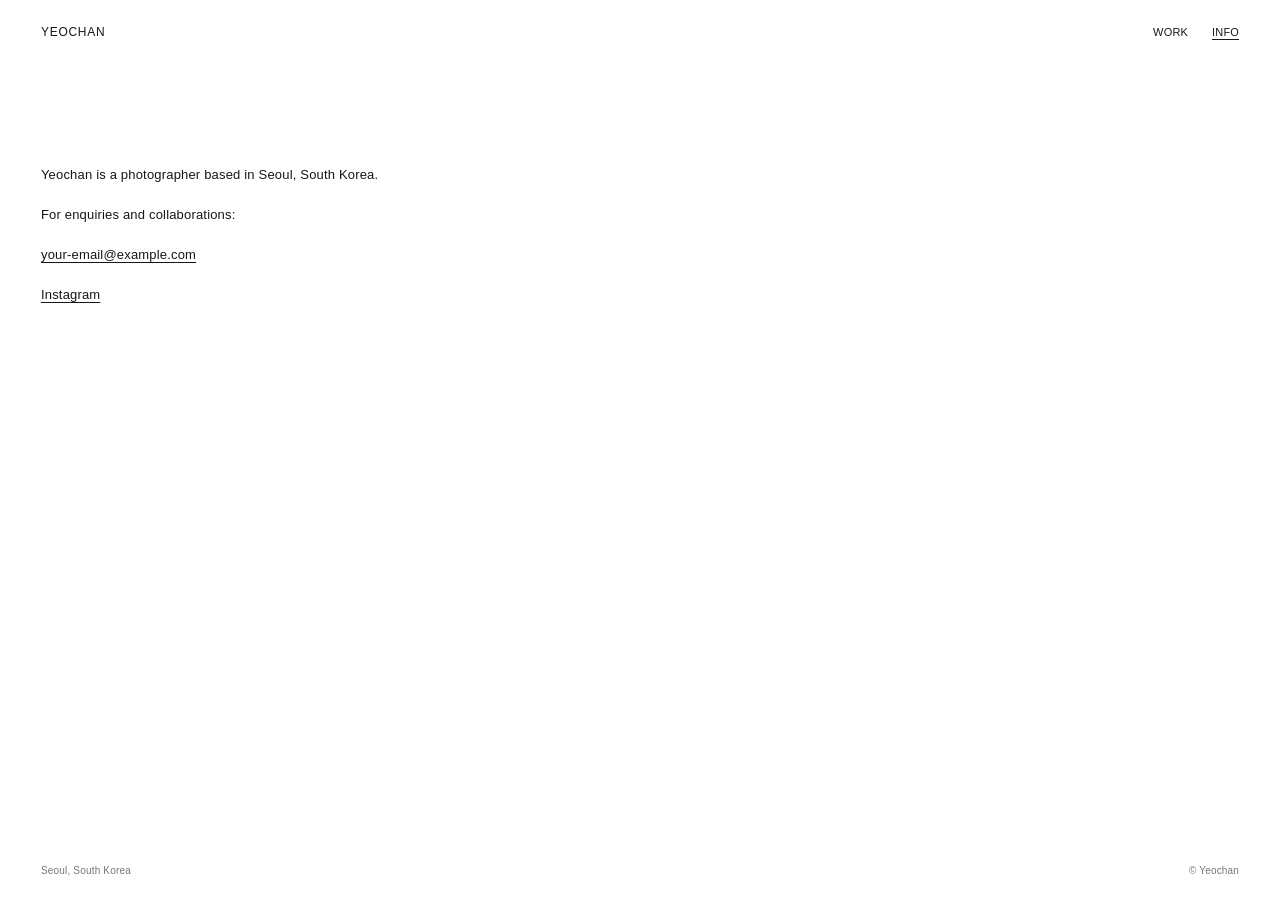
==== info.html @ 270a9ecd "Add files via upload" ====
<!doctype html>
<html lang="en">
<head>
  <meta charset="utf-8">
  <meta name="viewport" content="width=device-width, initial-scale=1">
  <meta name="description" content="Information and contact for photographer Yeochan.">
  <title>Info — Yeochan</title>
  <link rel="stylesheet" href="style.css">
  <script src="site-config.js" defer></script>
</head>
<body>
  <header class="site-header">
    <a class="wordmark" href="index.html">YEOCHAN</a>
    <nav aria-label="Main navigation">
      <a href="work.html">WORK</a>
      <a class="active" href="info.html">INFO</a>
    </nav>
  </header>

  <main class="info-main">
    <p>Yeochan is a photographer based in Seoul, South Korea.</p>
    <p>For enquiries and collaborations:</p>
    <p><a href="mailto:your-email@example.com">your-email@example.com</a></p>
    <p><a href="https://www.instagram.com/" target="_blank" rel="noreferrer">Instagram</a></p>
  </main>

  <footer class="site-footer">
    <span>Seoul, South Korea</span>
    <span>© <span id="year"></span> Yeochan</span>
  </footer>
</body>
</html>
---- style.css ----
:root {
  color-scheme: light;
  --page-bg: #fff;
  --text: #171717;
  --muted: #777;
  --page-gutter: clamp(18px, 3.2vw, 48px);
}

* { box-sizing: border-box; }

html, body {
  margin: 0;
  min-height: 100%;
  background: var(--page-bg);
  color: var(--text);
}

body {
  min-height: 100vh;
  display: flex;
  flex-direction: column;
  padding: 0 var(--page-gutter);
  font-family: Arial, Helvetica, sans-serif;
  font-size: 12px;
  font-weight: 400;
  letter-spacing: .015em;
}

a {
  color: inherit;
  text-decoration: none;
}

a:hover { opacity: .55; }

.site-header {
  width: 100%;
  display: flex;
  align-items: center;
  justify-content: space-between;
  padding: 25px 0;
  flex: 0 0 auto;
}

.wordmark {
  font-size: 12px;
  letter-spacing: .06em;
}

.site-header nav {
  display: flex;
  gap: 24px;
}

.site-header nav a { font-size: 11px; }
.site-header nav a.active { text-decoration: underline; text-underline-offset: 3px; }

.home-main {
  flex: 1;
  display: flex;
  align-items: center;
  justify-content: center;
  min-height: 0;
  padding: 20px 0 35px;
}

.home-image-wrap {
  width: 100%;
  height: 100%;
  min-height: 300px;
  display: flex;
  align-items: center;
  justify-content: center;
}

.home-image {
  display: block;
  max-width: min(100%, 1100px);
  max-height: calc(100vh - 145px);
  width: auto;
  height: auto;
  object-fit: contain;
}

.work-main {
  width: 100%;
  flex: 1;
  padding: 24px 0 55px;
}

.work-grid {
  display: grid;
  grid-template-columns: repeat(3, minmax(0, 1fr));
  column-gap: 12px;
  row-gap: 34px;
  align-items: start;
}

.work-item {
  display: block;
  min-width: 0;
}

.work-item img {
  display: block;
  width: 100%;
  height: auto;
}

.image-error {
  color: var(--muted);
  line-height: 1.6;
  text-align: center;
  margin: 70px auto;
}

.image-error code {
  font-size: 11px;
  color: var(--text);
}

.info-main {
  flex: 1;
  max-width: 440px;
  padding: 100px 0 60px;
  font-size: 13px;
  line-height: 1.7;
}

.info-main p { margin: 0 0 18px; }
.info-main a { text-decoration: underline; text-underline-offset: 3px; }

.site-footer {
  display: flex;
  justify-content: space-between;
  padding: 18px 0 24px;
  color: var(--muted);
  font-size: 10px;
  flex: 0 0 auto;
}

@media (max-width: 800px) {
  .work-grid { grid-template-columns: repeat(2, minmax(0, 1fr)); }
}

@media (max-width: 520px) {
  body { font-size: 11px; }
  .site-header { padding: 20px 0; }
  .site-header nav { gap: 18px; }
  .home-main { padding: 15px 0 25px; }
  .home-image { max-width: 100%; max-height: calc(100vh - 125px); }
  .work-main { padding-top: 15px; }
  .work-grid { column-gap: 8px; row-gap: 20px; }
  .info-main { padding-top: 70px; }
}
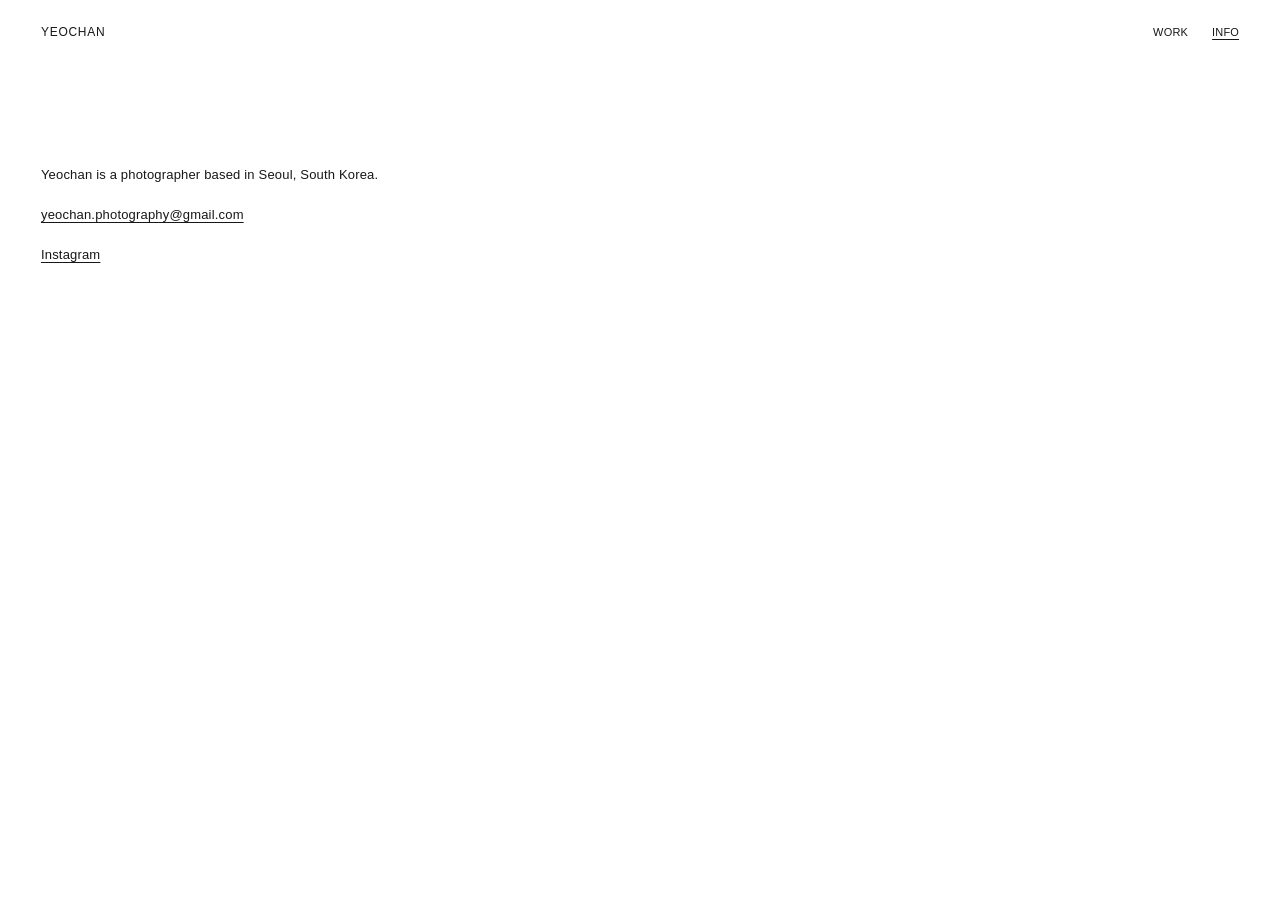
==== commit 24430cef: "update:" ====
--- a/info.html
+++ b/info.html
@@ -19,14 +19,13 @@
 
   <main class="info-main">
     <p>Yeochan is a photographer based in Seoul, South Korea.</p>
-    <p>For enquiries and collaborations:</p>
-    <p><a href="mailto:your-email@example.com">your-email@example.com</a></p>
-    <p><a href="https://www.instagram.com/" target="_blank" rel="noreferrer">Instagram</a></p>
+    <p><a href="mailto:your-email@example.com">yeochan.photography@gmail.com</a></p>
+    <p><a href="https://www.instagram.com/yeochanyoon" target="_blank" rel="noreferrer">Instagram</a></p>
   </main>
 
   <footer class="site-footer">
-    <span>Seoul, South Korea</span>
-    <span>© <span id="year"></span> Yeochan</span>
+    <!-- <span>Seoul, South Korea</span>
+    <span>© <span id="year"></span> Yeochan</span> -->
   </footer>
 </body>
 </html>
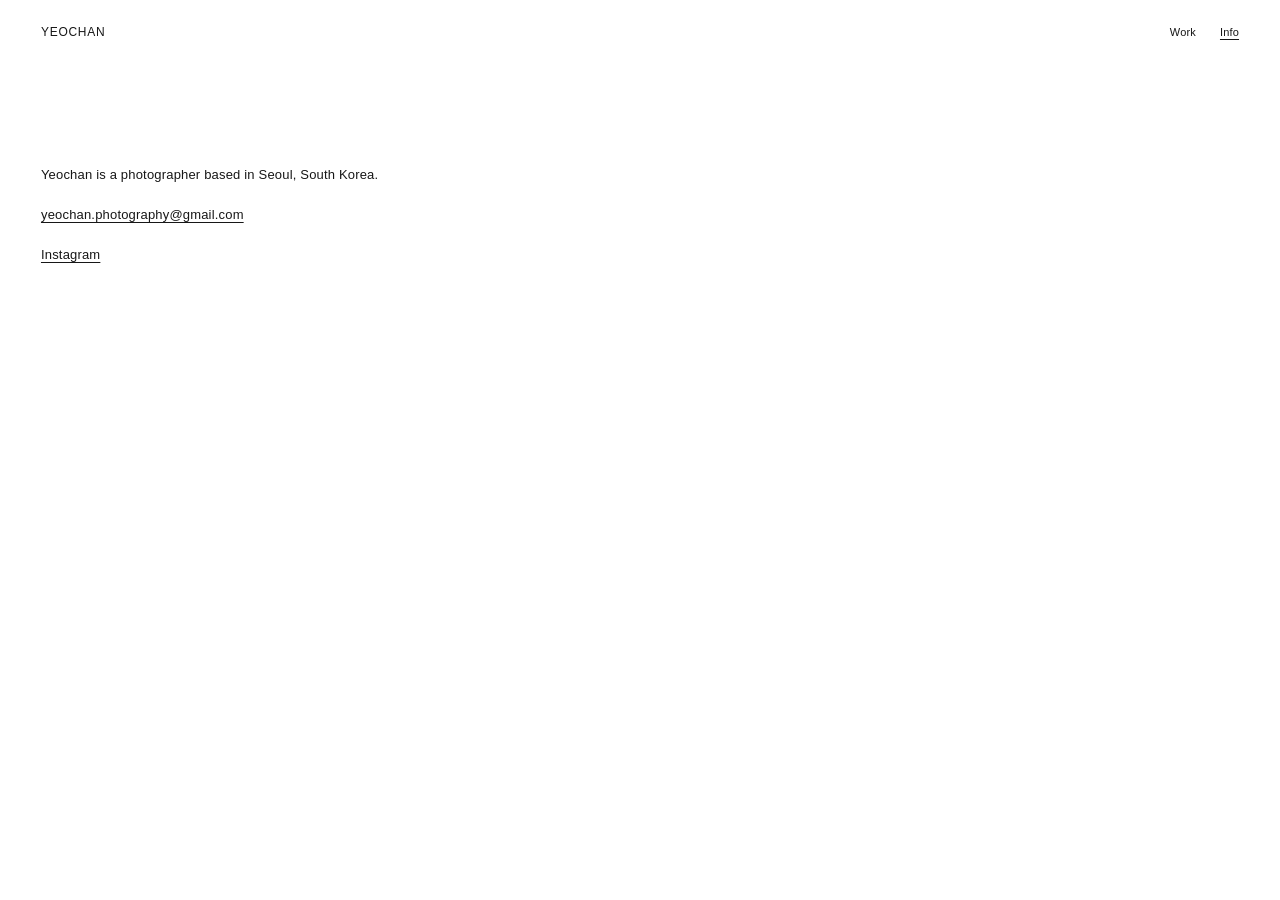
==== commit 805d6854: "update" ====
--- a/info.html
+++ b/info.html
@@ -12,8 +12,8 @@
   <header class="site-header">
     <a class="wordmark" href="index.html">YEOCHAN</a>
     <nav aria-label="Main navigation">
-      <a href="work.html">WORK</a>
-      <a class="active" href="info.html">INFO</a>
+      <a href="work.html">Work</a>
+      <a class="active" href="info.html">Info</a>
     </nav>
   </header>
 
--- a/style.css
+++ b/style.css
@@ -90,21 +90,22 @@
 
 .work-grid {
   display: grid;
-  grid-template-columns: repeat(3, minmax(0, 1fr));
-  column-gap: 12px;
+  grid-template-columns: repeat(auto-fill, minmax(250px, 500px));
+  column-gap: 20px;
   row-gap: 34px;
-  align-items: start;
+  justify-content: center;
 }
 
 .work-item {
-  display: block;
+  display: grid;
   min-width: 0;
 }
 
 .work-item img {
+  width: 100%;
+  aspect-ratio: 1/1;
+  object-fit: contain;
   display: block;
-  width: 100%;
-  height: auto;
 }
 
 .image-error {
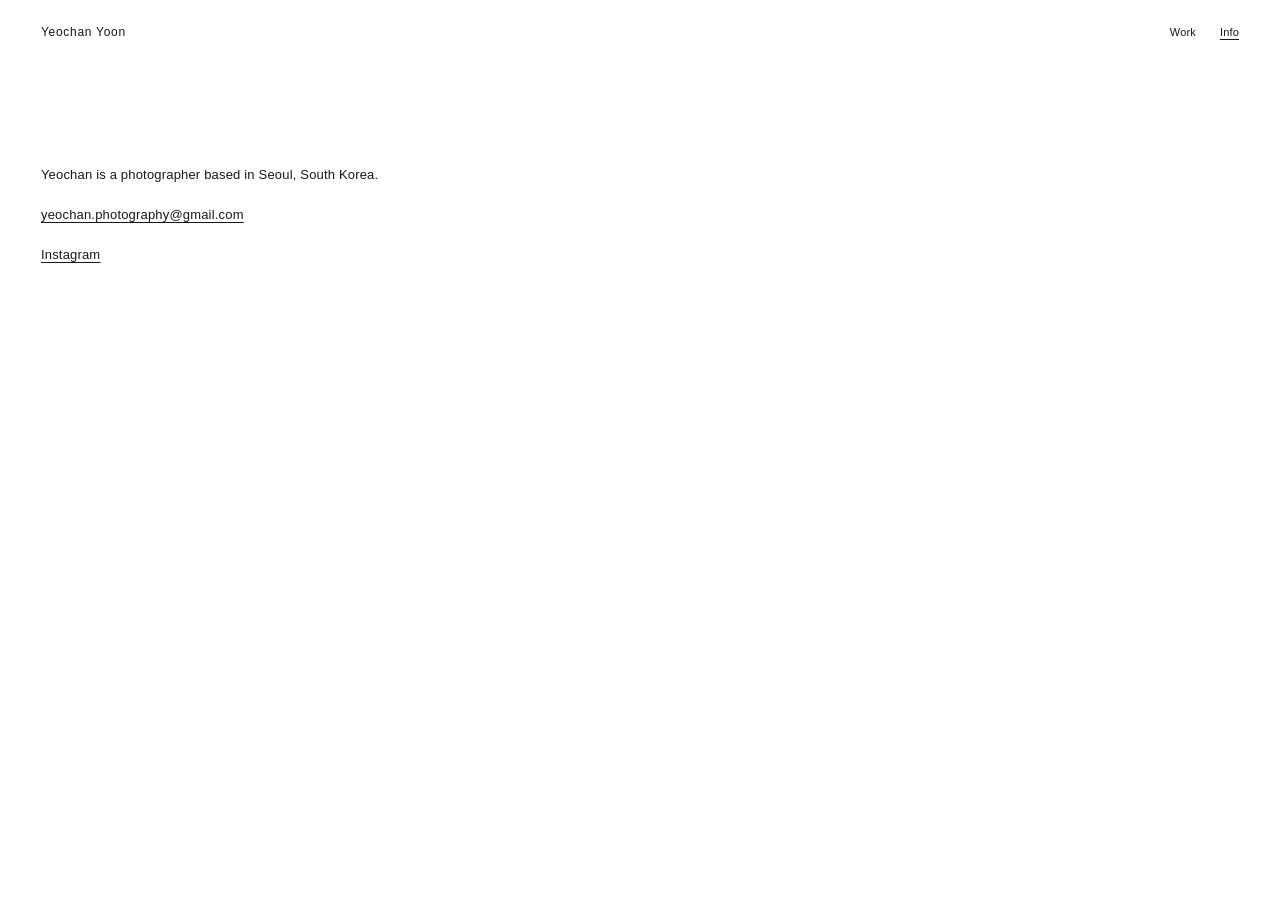
==== commit 45562f47: "update" ====
--- a/info.html
+++ b/info.html
@@ -10,7 +10,7 @@
 </head>
 <body>
   <header class="site-header">
-    <a class="wordmark" href="index.html">YEOCHAN</a>
+    <a class="wordmark" href="index.html">Yeochan Yoon</a>
     <nav aria-label="Main navigation">
       <a href="work.html">Work</a>
       <a class="active" href="info.html">Info</a>
